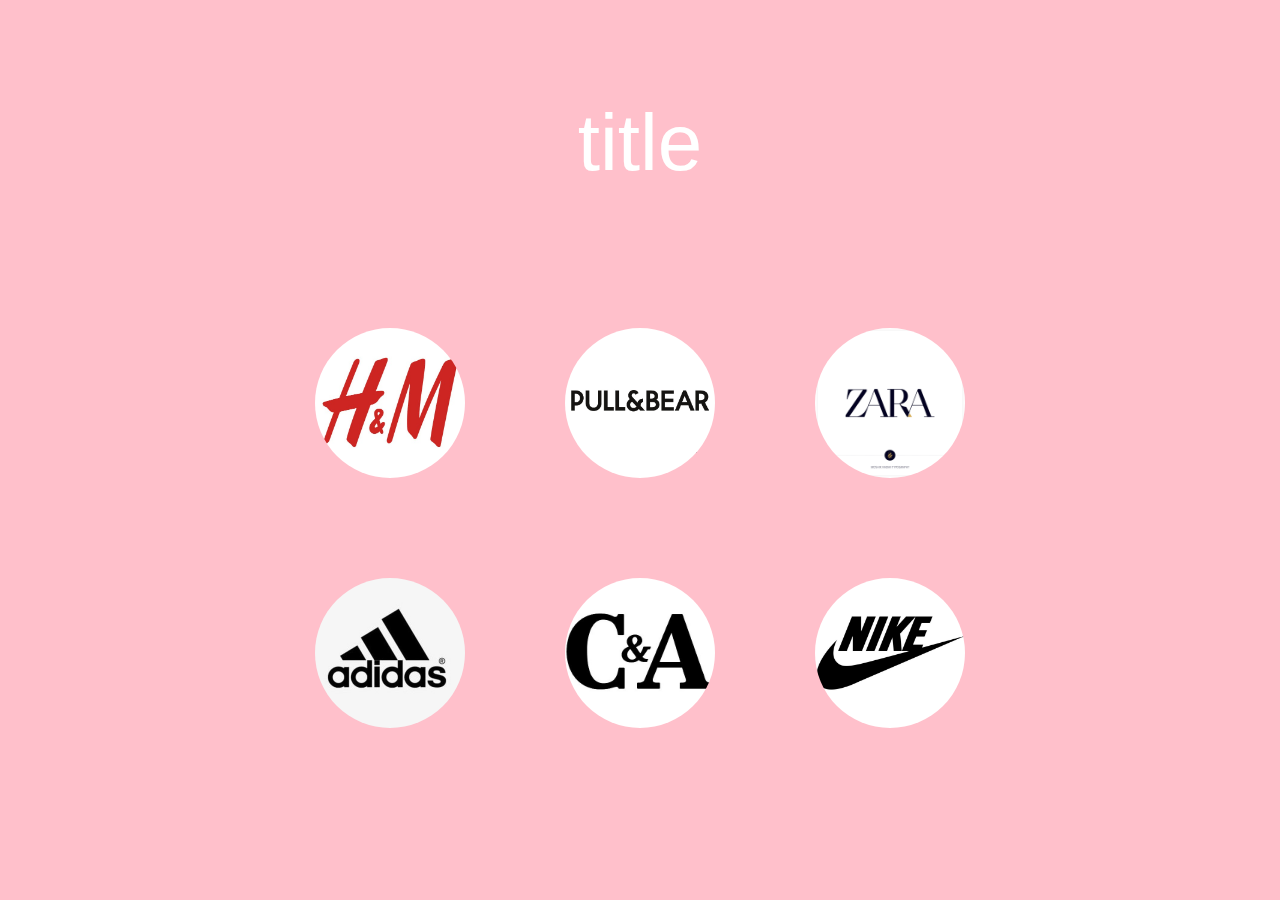
==== index.html @ 4b72132b "first commit" ====
<!DOCTYPE html>
<html lang="en">
<head>
  <meta charset="UTF-8">
  <meta http-equiv="X-UA-Compatible" content="IE=edge">
  <meta name="viewport" content="width=device-width, initial-scale=1.0">
  <link rel="stylesheet" href="./style/style.css"/>
  <script src="./scripts/script.js"></script>
  <title>nume site</title>
</head>
<body>
  <div id="container" class="flex-column">
    <div id="title-container" class="flex-row">
      <p id="title">title</p>
    </div>
  
    <div id="shops" class="flex-row">

    </div>
  </div>
</body>
</html>
---- style/style.css ----
body {
  background-color: pink;
}

#container {

}

#title-container {
  color: white;

  height: 20vh;
  min-height: 100px;

  margin: 5vh 0;
}

#title {
  color: white;
  
  font-size: 5em;
  font-weight: 100;
  font-family: 'Gill Sans', 'Gill Sans MT', Calibri, 'Trebuchet MS', sans-serif;
}

#shops {
  color: white;

  width: 70vw;
  min-width: 400px;

  flex-wrap: wrap;
}

.shop {
  width: 150px;
  height: 150px;

  border-radius: 50%;
  
  background-color: white;
  background-image: none;
  background-size: 150px;
  background-repeat: no-repeat;
  background-position: center;
  
  margin: 50px;
}

.flex-column {
  display: flex;
  flex-direction: column;
  
  align-items: center;
  justify-content: center;
}

.flex-row {
  display: flex;
  flex-direction: row;
  
  align-items: center;
  justify-content: center;
}
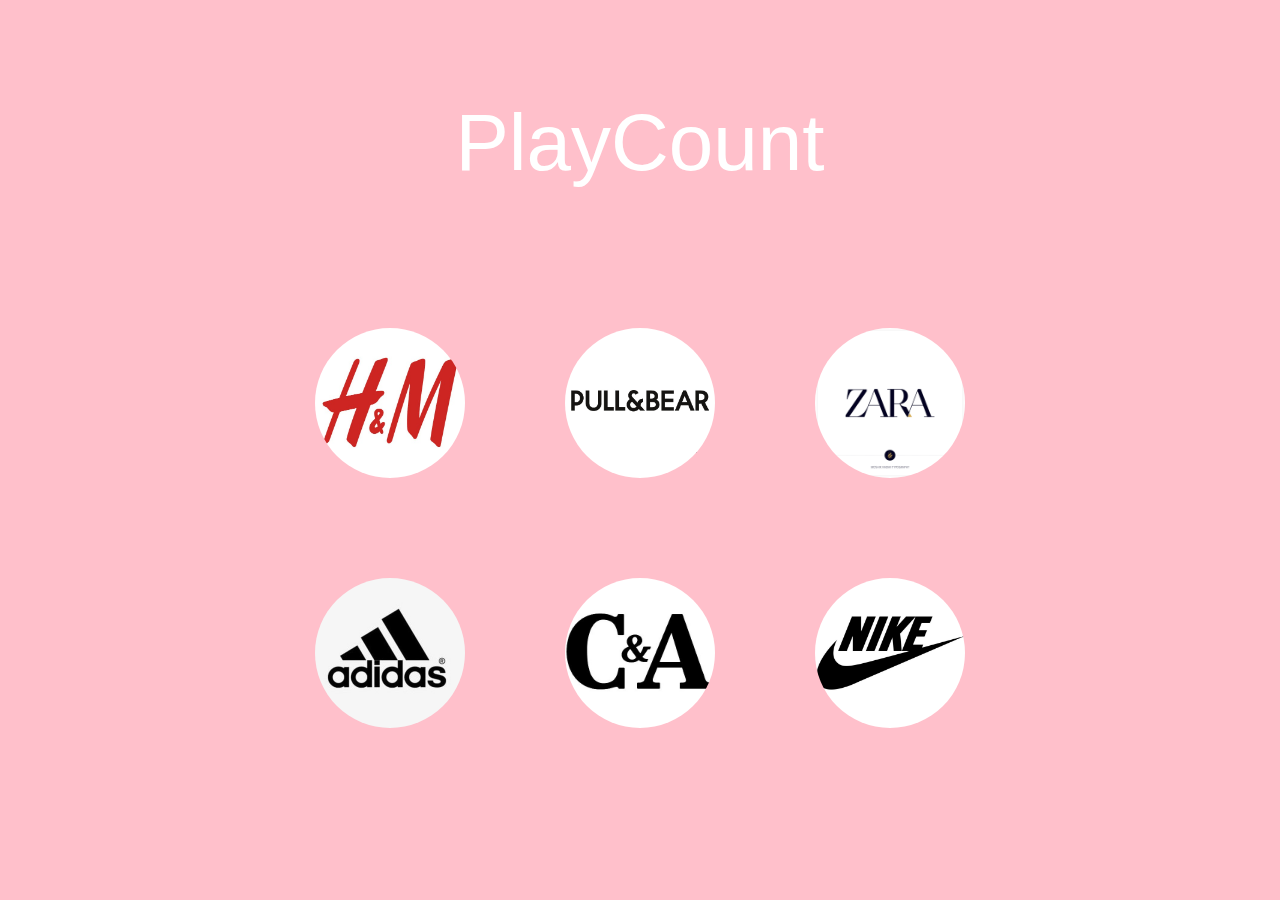
==== commit 7a9370eb: "second" ====
--- a/index.html
+++ b/index.html
@@ -6,12 +6,12 @@
   <meta name="viewport" content="width=device-width, initial-scale=1.0">
   <link rel="stylesheet" href="./style/style.css"/>
   <script src="./scripts/script.js"></script>
-  <title>nume site</title>
+  <title>PlayCount</title>
 </head>
 <body>
   <div id="container" class="flex-column">
     <div id="title-container" class="flex-row">
-      <p id="title">title</p>
+      <p id="title">PlayCount</p>
     </div>
   
     <div id="shops" class="flex-row">
--- a/style/style.css
+++ b/style/style.css
@@ -3,7 +3,7 @@
 }
 
 #container {
-
+  z-index: 0;
 }
 
 #title-container {
@@ -47,6 +47,12 @@
   margin: 50px;
 }
 
+.shop:hover {
+  height: 200px;
+  width: 200px;
+  margin: 25px;
+}
+
 .flex-column {
   display: flex;
   flex-direction: column;
